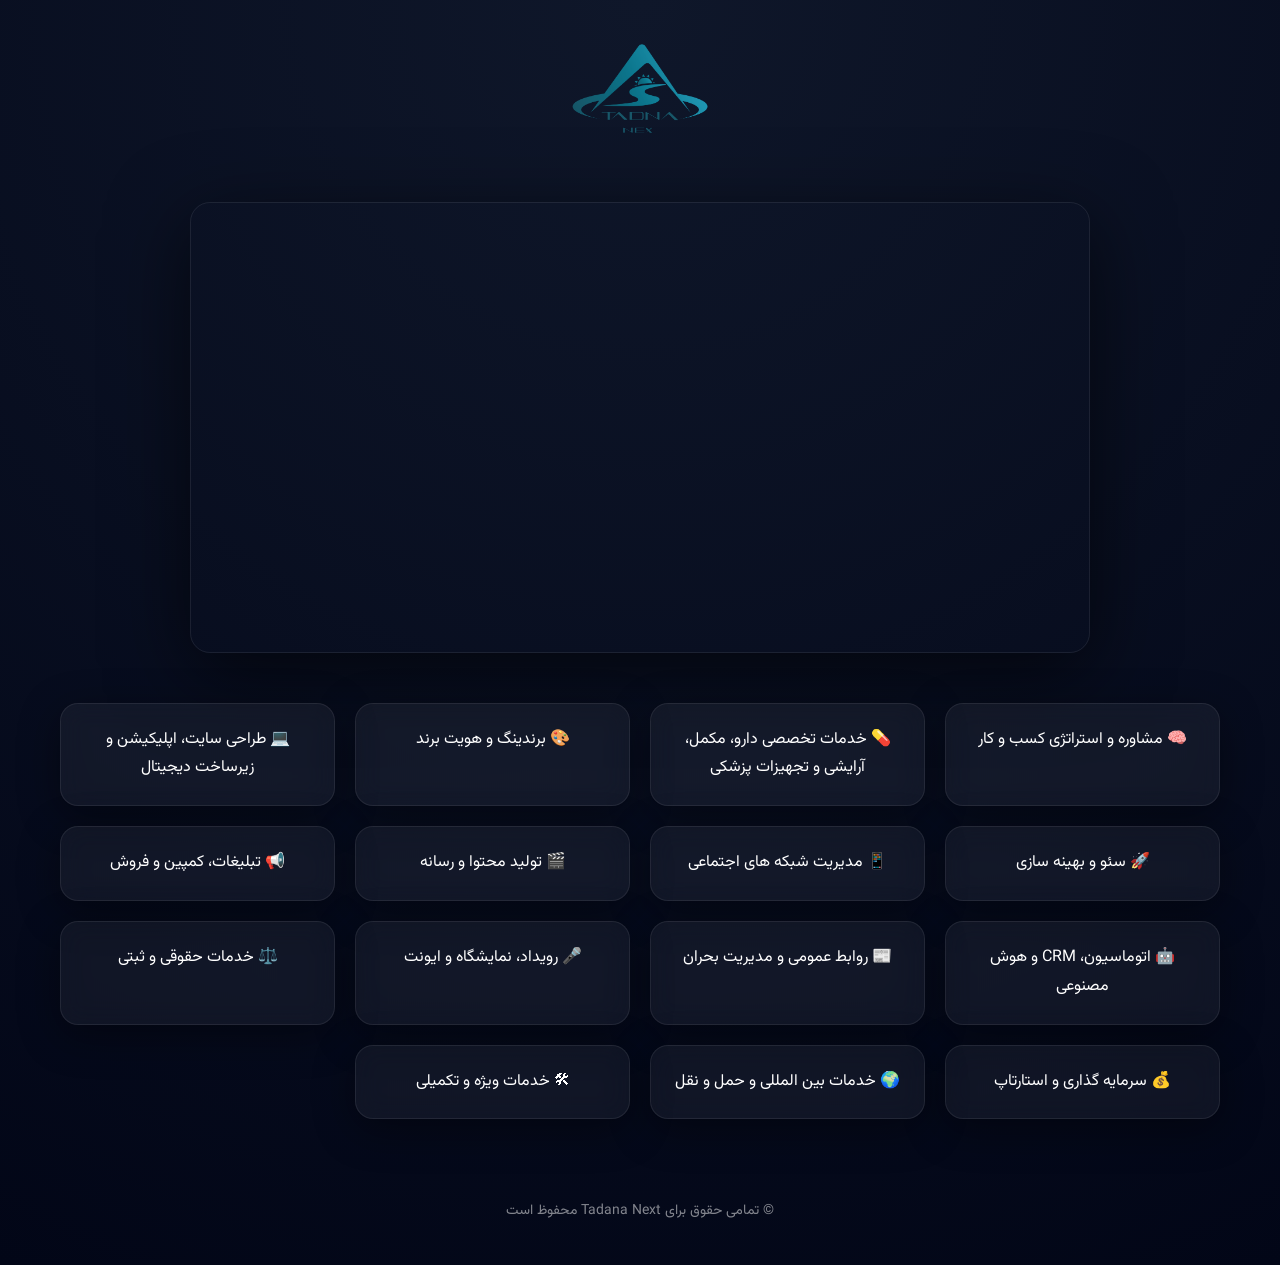
==== index.html @ 73bc7ab9 "project sturcture - first run" ====
<!DOCTYPE html>
<meta name="viewport" content="width=device-width, initial-scale=1.0">
<html lang="fa" dir="rtl">
<head>
  <meta charset="UTF-8">
  <title>Tadana Next</title>
  <link rel="stylesheet" href="assets/css/style.css">
</head>
<body>

<div class="container">

  <img 
  src="assets/img/logo.png" 
  class="logo" 
  alt="لوگو تادنا نکس" 
  title="Tadana Next Logo">

  <div class="video-box">
    <video autoplay muted loop>
      <source src="assets/video/intro.mp4" type="video/mp4">
    </video>
  </div>

  <div id="services" class="services"></div>

  <footer>
    © تمامی حقوق برای Tadana Next محفوظ است
  </footer>

</div>

<script src="data.js"></script>
<script src="assets/js/app.js"></script>

</body>
</html>
---- assets/css/style.css ----
/* ================= FONT ================= */
@font-face {
  font-family: 'Vazirmatn';
  src: url("../fonts/Vazirmatn-Regular.woff2") format("woff2");
  font-weight: 400;
  font-style: normal;
  font-display: swap;
}

@font-face {
  font-family: 'Vazirmatn';
  src: url("../fonts/Vazirmatn-Bold.woff2") format("woff2");
  font-weight: 700;
  font-style: normal;
  font-display: swap;
}

/* ================= RESET ================= */
* {
  margin: 0;
  padding: 0;
  box-sizing: border-box;
}

/* ================= BODY ================= */
body {
  font-family: 'Vazirmatn', sans-serif;
  background: radial-gradient(circle at top, #0f172a, #020617);
  color: #ffffff;
  line-height: 1.8;
  -webkit-font-smoothing: antialiased;
}

/* ================= CONTAINER ================= */
.container {
  max-width: 1200px;
  margin: auto;
  text-align: center;
  padding: 40px 20px;
}

/* ================= LOGO ================= */
.logo {
  width: 140px;
  margin-bottom: 20px;
  animation: fadeIn 1s ease;
}

/* ================= VIDEO ================= */
.video-box {
  margin: 30px auto;
  width: 100%;
  max-width: 900px;
  border-radius: 20px;
  overflow: hidden;

  box-shadow: 0 20px 80px rgba(0,0,0,0.6);
  border: 1px solid rgba(255,255,255,0.08);
}

video {
  width: 100%;
  display: block;
}

/* ================= SERVICES GRID ================= */
.services {
  display: grid;
  grid-template-columns: repeat(auto-fit, minmax(220px, 1fr));
  gap: 20px;
  margin-top: 50px;
}

/* ================= CARD ================= */
.card {
  padding: 22px;
  border-radius: 18px;

  background: rgba(255,255,255,0.05);
  border: 1px solid rgba(255,255,255,0.08);

  -webkit-backdrop-filter: blur(12px);
  backdrop-filter: blur(12px);

  box-shadow: 0 10px 40px rgba(0,0,0,0.4);

  cursor: pointer;
  transition: all 0.35s ease;

  font-weight: 500;
}

/* Hover حرفه‌ای */
.card:hover {
  transform: translateY(-10px) scale(1.03);
  background: rgba(255,255,255,0.08);
  box-shadow: 0 20px 60px rgba(0,0,0,0.6);
}

/* کلیک */
.card:active {
  transform: scale(0.98);
}

/* ================= TITLE ================= */
h1 {
  font-weight: 700;
  margin-bottom: 20px;
}

/* ================= FOOTER ================= */
footer {
  margin-top: 80px;
  opacity: 0.5;
  font-size: 14px;
}

/* ================= ANIMATIONS ================= */
@keyframes fadeIn {
  from {
    opacity: 0;
    transform: translateY(20px);
  }
  to {
    opacity: 1;
    transform: translateY(0);
  }
}

/* ================= SAFARI FALLBACK ================= */
@supports not ((backdrop-filter: blur(10px)) or (-webkit-backdrop-filter: blur(10px))) {
  .card {
    background: rgba(255,255,255,0.08);
  }
}

/* ================= RESPONSIVE ================= */
@media (max-width: 768px) {
  .container {
    padding: 30px 15px;
  }

  .logo {
    width: 110px;
  }

  .card {
    padding: 18px;
  }
}
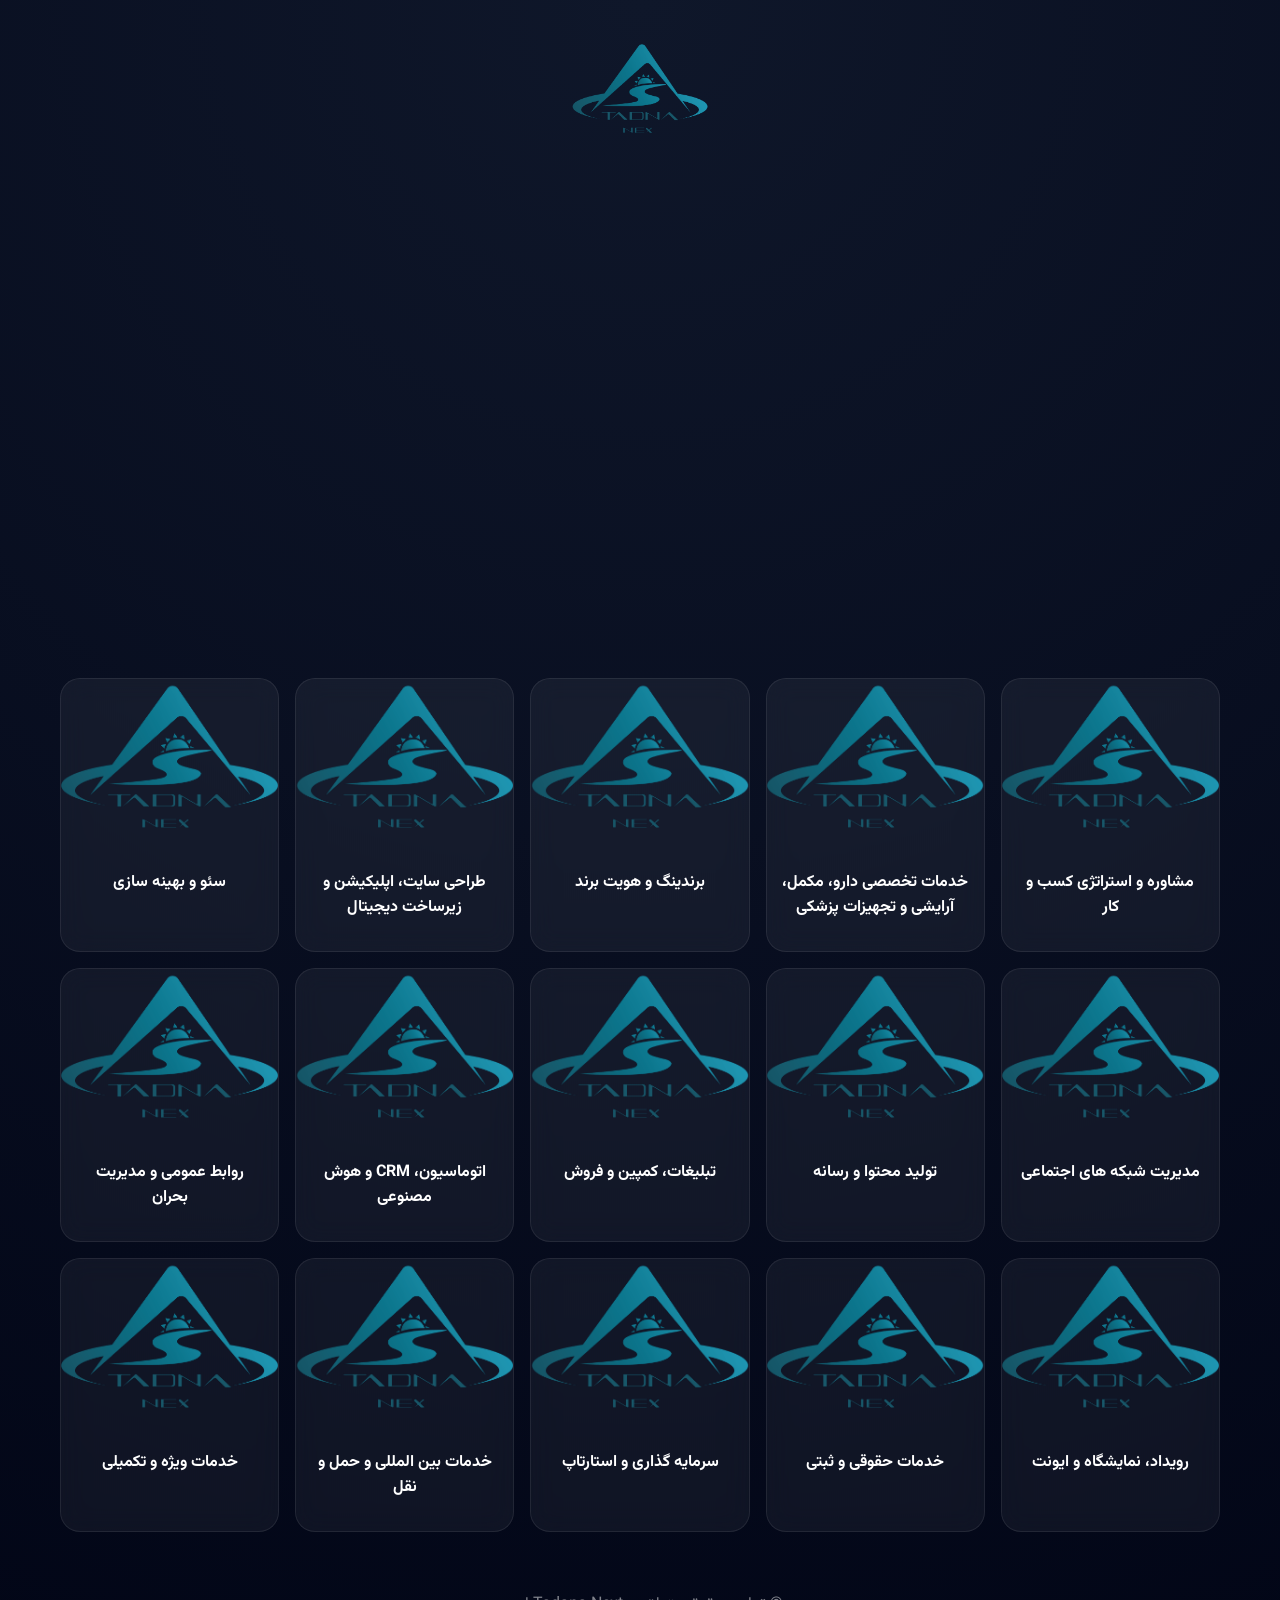
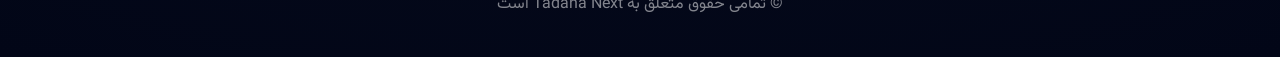
==== commit 3645179b: "basic features" ====
--- a/index.html
+++ b/index.html
@@ -1,8 +1,8 @@
 <!DOCTYPE html>
-<meta name="viewport" content="width=device-width, initial-scale=1.0">
 <html lang="fa" dir="rtl">
 <head>
   <meta charset="UTF-8">
+  <meta name="viewport" content="width=device-width, initial-scale=1.0">
   <title>Tadana Next</title>
   <link rel="stylesheet" href="assets/css/style.css">
 </head>
@@ -10,14 +10,10 @@
 
 <div class="container">
 
-  <img 
-  src="assets/img/logo.png" 
-  class="logo" 
-  alt="لوگو تادنا نکس" 
-  title="Tadana Next Logo">
+  <img src="assets/img/logo.png" class="logo" alt="لوگو Tadana Next" loading="eager" decoding="async">
 
   <div class="video-box">
-    <video autoplay muted loop>
+    <video id="video" class="video" autoplay muted loop playsinline>
       <source src="assets/video/intro.mp4" type="video/mp4">
     </video>
   </div>
@@ -25,12 +21,12 @@
   <div id="services" class="services"></div>
 
   <footer>
-    © تمامی حقوق برای Tadana Next محفوظ است
+    © تمامی حقوق متعلق به Tadana Next است
   </footer>
 
 </div>
 
-<script src="data.js"></script>
+<script src="assets/js/data.js"></script>
 <script src="assets/js/app.js"></script>
 
 </body>
--- a/assets/css/style.css
+++ b/assets/css/style.css
@@ -1,80 +1,74 @@
-/* ================= FONT ================= */
 @font-face {
   font-family: 'Vazirmatn';
   src: url("../fonts/Vazirmatn-Regular.woff2") format("woff2");
   font-weight: 400;
-  font-style: normal;
-  font-display: swap;
 }
 
 @font-face {
   font-family: 'Vazirmatn';
   src: url("../fonts/Vazirmatn-Bold.woff2") format("woff2");
   font-weight: 700;
-  font-style: normal;
-  font-display: swap;
 }
 
-/* ================= RESET ================= */
 * {
-  margin: 0;
-  padding: 0;
   box-sizing: border-box;
 }
 
-/* ================= BODY ================= */
 body {
+  margin: 0;
   font-family: 'Vazirmatn', sans-serif;
   background: radial-gradient(circle at top, #0f172a, #020617);
-  color: #ffffff;
-  line-height: 1.8;
-  -webkit-font-smoothing: antialiased;
+  color: white;
 }
 
-/* ================= CONTAINER ================= */
 .container {
   max-width: 1200px;
   margin: auto;
+  padding: 40px 20px;
   text-align: center;
-  padding: 40px 20px;
 }
 
-/* ================= LOGO ================= */
 .logo {
   width: 140px;
-  margin-bottom: 20px;
-  animation: fadeIn 1s ease;
 }
 
-/* ================= VIDEO ================= */
 .video-box {
   margin: 30px auto;
-  width: 100%;
   max-width: 900px;
   border-radius: 20px;
   overflow: hidden;
-
-  box-shadow: 0 20px 80px rgba(0,0,0,0.6);
-  border: 1px solid rgba(255,255,255,0.08);
 }
 
 video {
   width: 100%;
-  display: block;
 }
 
-/* ================= SERVICES GRID ================= */
+/* GRID */
 .services {
   display: grid;
-  grid-template-columns: repeat(auto-fit, minmax(220px, 1fr));
-  gap: 20px;
-  margin-top: 50px;
+  grid-template-columns: repeat(5, 1fr);
+  gap: 16px;
+  margin-top: 40px;
 }
 
-/* ================= CARD ================= */
+/* تبلت */
+@media (max-width: 1024px) {
+  .services {
+    grid-template-columns: repeat(3, 1fr);
+  }
+}
+
+/* موبایل */
+@media (max-width: 600px) {
+  .services {
+    grid-template-columns: repeat(2, 1fr);
+  }
+}
+
+/* CARD */
 .card {
-  padding: 22px;
-  border-radius: 18px;
+  border-radius: 20px;
+  overflow: hidden;
 
   background: rgba(255,255,255,0.05);
   border: 1px solid rgba(255,255,255,0.08);
@@ -82,69 +76,110 @@
   -webkit-backdrop-filter: blur(12px);
   backdrop-filter: blur(12px);
 
-  box-shadow: 0 10px 40px rgba(0,0,0,0.4);
-
+  transition: 0.3s;
   cursor: pointer;
-  transition: all 0.35s ease;
-
-  font-weight: 500;
 }
 
-/* Hover حرفه‌ای */
 .card:hover {
-  transform: translateY(-10px) scale(1.03);
-  background: rgba(255,255,255,0.08);
+  transform: translateY(-10px) scale(1.02);
   box-shadow: 0 20px 60px rgba(0,0,0,0.6);
 }
 
-/* کلیک */
-.card:active {
-  transform: scale(0.98);
+/* IMAGE */
+.card-image {
+  height: 160px;
 }
 
-/* ================= TITLE ================= */
-h1 {
-  font-weight: 700;
-  margin-bottom: 20px;
+.card-image img {
+  width: 100%;
+  height: 100%;
+  object-fit: cover;
 }
 
-/* ================= FOOTER ================= */
-footer {
-  margin-top: 80px;
-  opacity: 0.5;
-  font-size: 14px;
+/* TEXT */
+.card-content {
+  padding: 15px;
 }
 
-/* ================= ANIMATIONS ================= */
-@keyframes fadeIn {
-  from {
-    opacity: 0;
-    transform: translateY(20px);
+.card-content h3 {
+  font-weight: 700;
+  font-size: 16px;
+}
+
+
+/* ===== SERVICE PAGE LAYOUT ===== */
+/* .service-layout {
+  display: flex;
+  gap: 30px;
+  margin-top: 40px;
+  align-items: flex-start;
+}
+
+.service-content {
+  flex: 1;
+  text-align: right;
+}
+
+.service-video {
+  width: 400px;
+  border-radius: 20px;
+  overflow: hidden;
+  background: rgba(255,255,255,0.05);
+  border: 1px solid rgba(255,255,255,0.08);
+
+  -webkit-backdrop-filter: blur(12px);
+  backdrop-filter: blur(12px);
+}
+
+.service-video video {
+  width: 100%;
+  display: block;
+} */
+
+/* زیرخدمات */
+#subservices {
+  display: grid;
+  grid-template-columns: repeat(2, 1fr);
+  gap: 12px;
+  margin-top: 20px;
+}
+
+/* دکمه نهایی */
+.final-btn {
+  margin-top: 40px;
+  padding: 16px;
+  border-radius: 14px;
+  text-align: center;
+  cursor: pointer;
+
+  background: linear-gradient(135deg, #6366f1, #22c55e);
+  color: white;
+  font-weight: 700;
+  font-size: 16px;
+
+  transition: 0.3s;
+}
+
+.final-btn:hover {
+  transform: scale(1.05);
+}
+
+/* موبایل */
+@media (max-width: 768px) {
+  .service-layout {
+    flex-direction: column;
   }
-  to {
-    opacity: 1;
-    transform: translateY(0);
+
+  .service-video {
+    width: 100%;
+  }
+
+  #subservices {
+    grid-template-columns: 1fr;
   }
 }
 
-/* ================= SAFARI FALLBACK ================= */
-@supports not ((backdrop-filter: blur(10px)) or (-webkit-backdrop-filter: blur(10px))) {
-  .card {
-    background: rgba(255,255,255,0.08);
-  }
-}
-
-/* ================= RESPONSIVE ================= */
-@media (max-width: 768px) {
-  .container {
-    padding: 30px 15px;
-  }
-
-  .logo {
-    width: 110px;
-  }
-
-  .card {
-    padding: 18px;
-  }
+footer {
+  margin-top: 60px;
+  opacity: 0.5;
 }
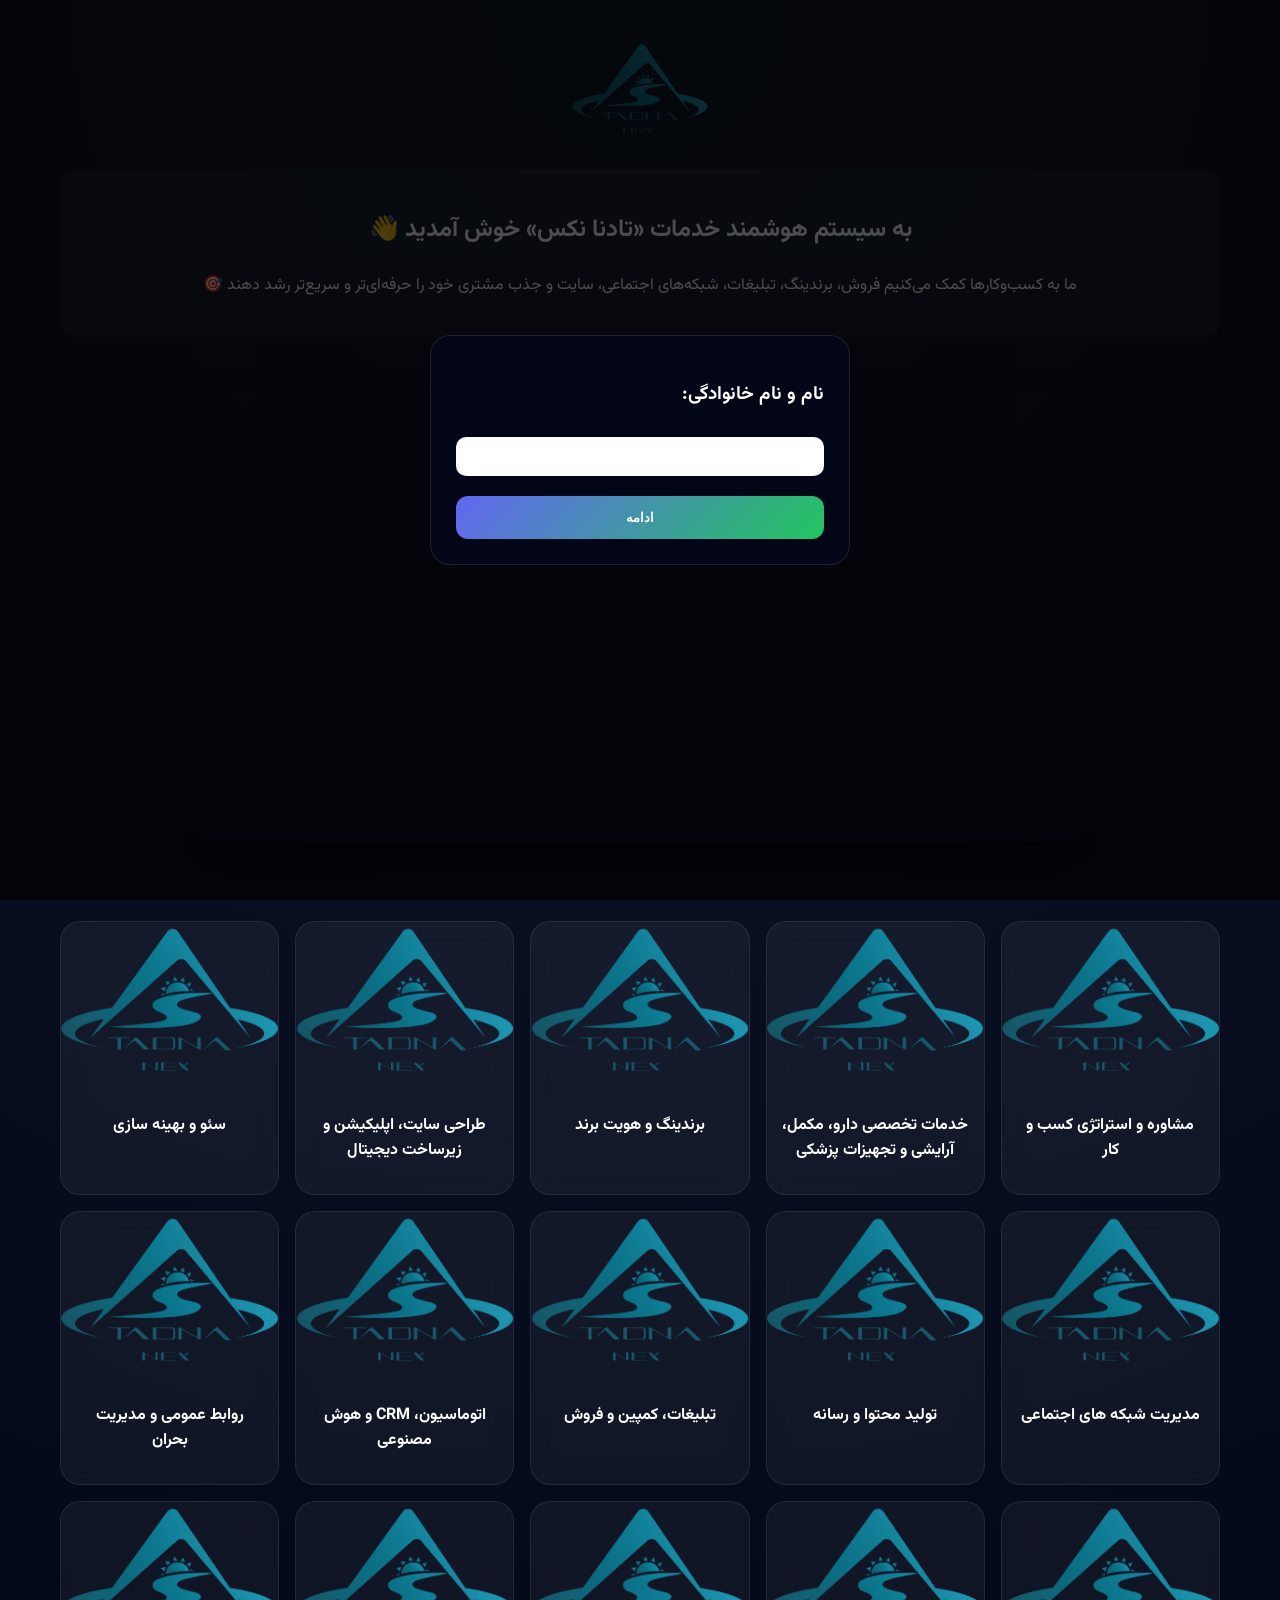
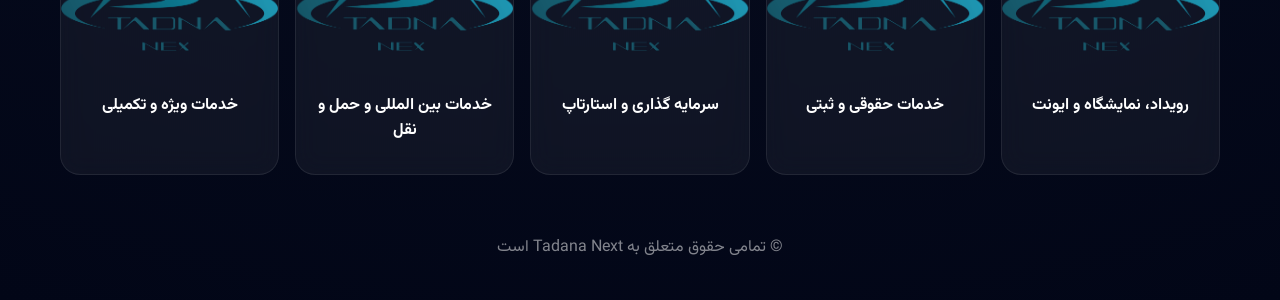
==== commit d2bbe1ed: "first deploy" ====
--- a/index.html
+++ b/index.html
@@ -11,9 +11,15 @@
 <div class="container">
 
   <img src="assets/img/logo.png" class="logo" alt="لوگو Tadana Next" loading="eager" decoding="async">
-
+  <div class="intro-box">
+  <h2>به سیستم هوشمند خدمات «تادنا نکس» خوش آمدید 👋</h2>
+  <p>
+    ما به کسب‌وکارها کمک می‌کنیم فروش، برندینگ، تبلیغات، شبکه‌های اجتماعی،
+    سایت و جذب مشتری خود را حرفه‌ای‌تر و سریع‌تر رشد دهند 🎯
+  </p>
+</div>
   <div class="video-box">
-    <video id="video" class="video" autoplay muted loop playsinline>
+    <video id="video" class="video-box main-video" autoplay muted loop playsinline>
       <source src="assets/video/intro.mp4" type="video/mp4">
     </video>
   </div>
@@ -27,7 +33,15 @@
 </div>
 
 <script src="assets/js/data.js"></script>
-<script src="assets/js/app.js"></script>
+<script src="assets/js/app.js" defer></script>
+
+<div id="lead-modal" class="lead-modal">
+  <div class="lead-box">
+
+    <div id="lead-content"></div>
+
+  </div>
+</div>
 
 </body>
 </html>
--- a/assets/css/style.css
+++ b/assets/css/style.css
@@ -108,33 +108,7 @@
 
 
 /* ===== SERVICE PAGE LAYOUT ===== */
-/* .service-layout {
-  display: flex;
-  gap: 30px;
-  margin-top: 40px;
-  align-items: flex-start;
-}
-
-.service-content {
-  flex: 1;
-  text-align: right;
-}
-
-.service-video {
-  width: 400px;
-  border-radius: 20px;
-  overflow: hidden;
-  background: rgba(255,255,255,0.05);
-  border: 1px solid rgba(255,255,255,0.08);
-
-  -webkit-backdrop-filter: blur(12px);
-  backdrop-filter: blur(12px);
-}
-
-.service-video video {
-  width: 100%;
-  display: block;
-} */
+
 
 /* زیرخدمات */
 #subservices {
@@ -179,6 +153,77 @@
   }
 }
 
+.lead-modal {
+  position: fixed;
+  inset: 0;
+  background: rgba(0,0,0,0.7);
+  display: flex;
+  align-items: center;
+  justify-content: center;
+  z-index: 9999;
+}
+
+.lead-box {
+  width: 100%;
+  max-width: 420px;
+  background: #020617;
+  border-radius: 20px;
+  padding: 25px;
+  border: 1px solid rgba(255,255,255,0.1);
+}
+
+.hidden {
+  display: none;
+}
+
+.lead-input {
+  width: 100%;
+  padding: 12px;
+  border-radius: 10px;
+  border: none;
+  margin-top: 10px;
+}
+
+.lead-btn {
+  margin-top: 20px;
+  padding: 14px;
+  width: 100%;
+  border-radius: 12px;
+  cursor: pointer;
+  background: linear-gradient(135deg,#6366f1,#22c55e);
+  border: none;
+  color: white;
+  font-weight: bold;
+}
+
+.lead-options {
+  display: grid;
+  gap: 10px;
+  margin-top: 15px;
+}
+
+.lead-option {
+  padding: 12px;
+  border-radius: 10px;
+  background: rgba(255,255,255,0.05);
+  cursor: pointer;
+}
+
+.intro-box {
+  margin-top: 20px;
+  background: rgba(255,255,255,0.05);
+  padding: 20px;
+  border-radius: 16px;
+  line-height: 1.8;
+}
+
+.main-video {
+  margin-top: 25px;
+  box-shadow: 0 20px 60px rgba(0,0,0,0.7);
+}
+
+    
+
 footer {
   margin-top: 60px;
   opacity: 0.5;
